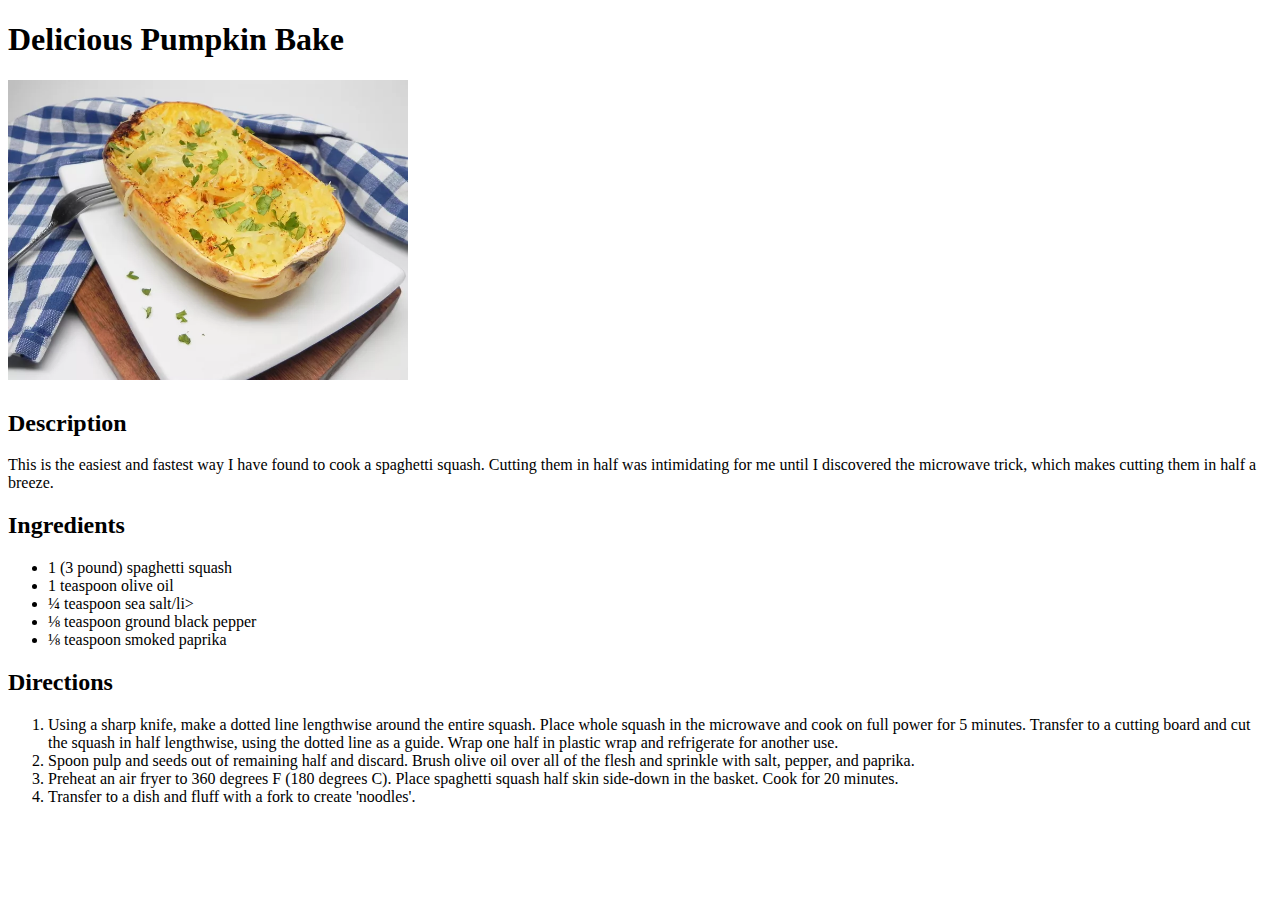
==== recipes/air-fryer-squash.html @ aa7e1b9b "Complete lesson on html for simple recipe site" ====
<!DOCTYPE html>
<html lang="en">
<head>
    <meta charset="UTF-8">
    <meta http-equiv="X-UA-Compatible" content="IE=edge">
    <meta name="viewport" content="width=device-width, initial-scale=1.0">
    <title>Air Fryer Spaghetti Squash Recipe</title>
</head>
<body>
    <p>
        <h1>Delicious Pumpkin Bake</h1>
        <h1><img src="./images/afs.webp" alt="Air Fryer Spaghetti Squash" width="400"/></h1>
    </p>
    <p>
        <h2>Description</h2>
    </p>
    <p>This is the easiest and fastest way I have found to cook a spaghetti squash. Cutting them in half was intimidating for me until I discovered the microwave trick, which makes cutting them in half a breeze.</p>

    <p>
        <h2>Ingredients</h2>
        <ul>

            <li>1 (3 pound) spaghetti squash</li>
            <li>1 teaspoon olive oil</li>
            <li>¼ teaspoon sea salt/li>
            <li>⅛ teaspoon ground black pepper</li>
            <li>⅛ teaspoon smoked paprika</li>

        </ul>
    </p>
    <p>
        <h2>Directions</h2>
        <ol>
            <li>Using a sharp knife, make a dotted line lengthwise around the entire squash. Place whole squash in the microwave and cook on full power for 5 minutes. Transfer to a cutting board and cut the squash in half lengthwise, using the dotted line as a guide. Wrap one half in plastic wrap and refrigerate for another use.</li>
            <li>Spoon pulp and seeds out of remaining half and discard. Brush olive oil over all of the flesh and sprinkle with salt, pepper, and paprika.</li>
            <li>Preheat an air fryer to 360 degrees F (180 degrees C). Place spaghetti squash half skin side-down in the basket. Cook for 20 minutes.</li>
            <li>Transfer to a dish and fluff with a fork to create 'noodles'.</li>
        </ol>
    </p>

</body>
</html>
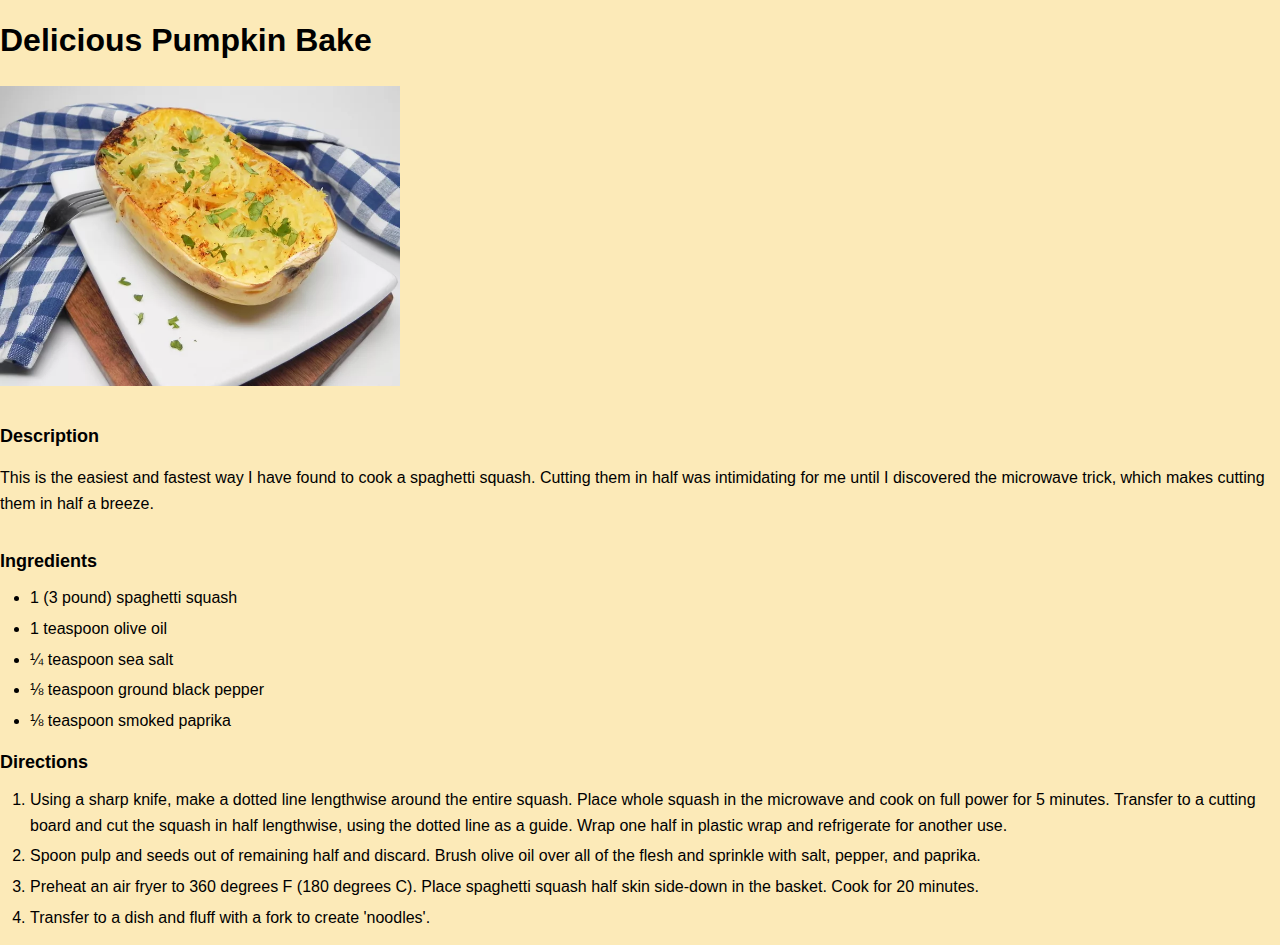
==== commit 519af24f: "finish styles.css for last css exercises" ====
--- a/recipes/air-fryer-squash.html
+++ b/recipes/air-fryer-squash.html
@@ -5,6 +5,7 @@
     <meta http-equiv="X-UA-Compatible" content="IE=edge">
     <meta name="viewport" content="width=device-width, initial-scale=1.0">
     <title>Air Fryer Spaghetti Squash Recipe</title>
+    <link rel="stylesheet" href="../styles.css">
 </head>
 <body>
     <p>
@@ -16,13 +17,13 @@
     </p>
     <p>This is the easiest and fastest way I have found to cook a spaghetti squash. Cutting them in half was intimidating for me until I discovered the microwave trick, which makes cutting them in half a breeze.</p>
 
-    <p>
+    <p class="ingredients">
         <h2>Ingredients</h2>
         <ul>
 
             <li>1 (3 pound) spaghetti squash</li>
             <li>1 teaspoon olive oil</li>
-            <li>¼ teaspoon sea salt/li>
+            <li>¼ teaspoon sea salt</li>
             <li>⅛ teaspoon ground black pepper</li>
             <li>⅛ teaspoon smoked paprika</li>
 
--- a/styles.css
+++ b/styles.css
@@ -0,0 +1,84 @@
+/* styles.css */
+
+/* 
+
+p {
+  font-family: 'Franklin Gothic Medium', 'Arial Narrow', Arial, sans-serif;
+}
+
+*/
+
+/*
+
+.ingredients {
+    font-family: 'Courier New', Courier, monospace;
+    font-size: 20px;
+    color: aqua;
+  }
+
+*/
+
+/* Reset some default styles for HTML elements */
+body, h1, h2, p, ol, ul, li {
+  margin: 0;
+  padding: 0;
+}
+
+/* Set some basic styles for the body */
+body {
+  font-family: Arial, sans-serif;
+  line-height: 1.6;
+  background-color: #fceab8;
+}
+
+/* Set styles for the headings */
+h1 {
+  font-size: 32px;
+  font-weight: bold;
+  margin-bottom: 20px;
+}
+
+h2 {
+  font-size: 18px;
+  font-weight: bold;
+  margin-bottom: 10px;
+}
+
+/* Set styles for paragraphs */
+p {
+  font-size: 16px;
+  margin-bottom: 15px;
+}
+
+/* Set styles for the list */
+ul, ol {
+  margin-left: 30px;
+}
+
+li {
+  font-size: 16px;
+  margin-bottom: 5px;
+}
+
+/* Set styles for the image */
+img {
+  max-width: 100%;
+  height: auto;
+}
+
+/* Set styles for the container with class 'ingredients' */
+.ingredients {
+  margin-bottom: 30px;
+}
+
+/* Set styles for the container with class 'directions' */
+.directions {
+  margin-bottom: 50px;
+}
+
+/* Set styles for the container with class 'container' */
+.container {
+  max-width: 1200px;
+  margin: 0 auto;
+  padding: 20px;
+}